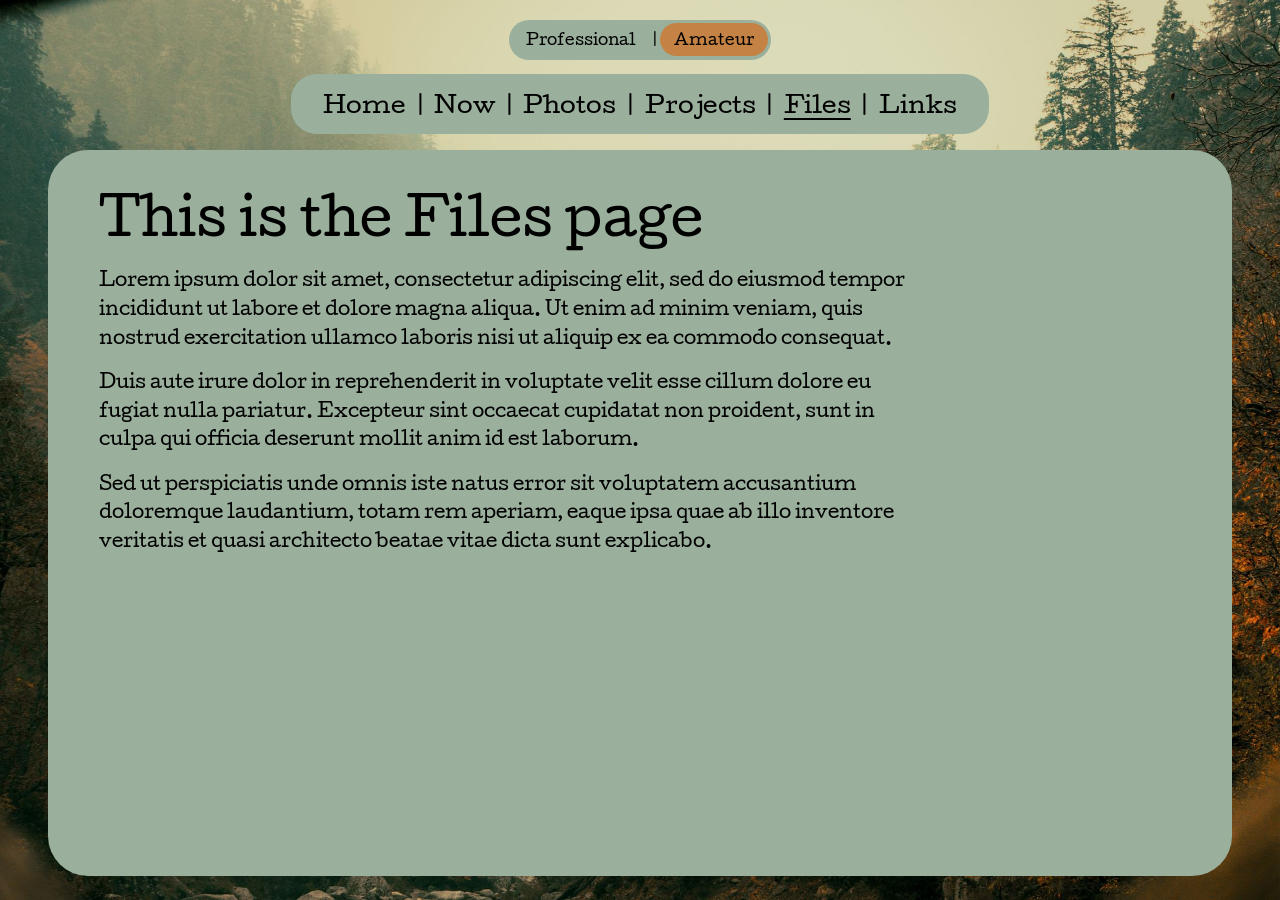
==== files/index.html @ 064e6f07 "Add files via upload" ====
<!doctype html>
<html lang="en">
<head>
  <meta charset="utf-8">
  <meta name="viewport" content="width=device-width, initial-scale=1">
  <title>Files | Zach</title>
  <meta name="description" content="Files: Zach&#x27;s amateur pages.">
  <meta name="robots" content="noindex">
  <meta name="theme-color" content="#9ab09d">
  <link rel="icon" href="/favicon.svg" type="image/svg+xml">
  <link rel="icon" href="/favicon-32.png" type="image/png" sizes="32x32">
  <link rel="apple-touch-icon" href="/apple-touch-icon.png">
  <script>document.documentElement.classList.add("js");</script>
  <link rel="preload" href="/fonts/cutive.woff2" as="font" type="font/woff2" crossorigin>
  <link rel="stylesheet" href="/style.css">
  <script src="/menu.js" defer></script>
</head>
<body>
  <a class="skip" href="#main">Skip to content</a>
  <picture>
    <source media="(max-width: 700px)" srcset="/forest-mobile.webp" type="image/webp">
    <source media="(max-width: 700px)" srcset="/forest-mobile.jpg" type="image/jpeg">
    <img class="bg" src="/forest.jpg" alt="" width="2400" height="1600">
  </picture>

  <div class="page">
    <header class="top">
      <button class="menu-btn" type="button" aria-expanded="false" aria-controls="menu" aria-label="Open menu">
      <svg class="icon-open" viewBox="0 0 24 24" fill="none" stroke="currentColor" stroke-width="2.4" stroke-linecap="round" aria-hidden="true" focusable="false"><path d="M4 6.5h16M4 12h16M4 17.5h16"/></svg>
      <svg class="icon-close" viewBox="0 0 24 24" fill="none" stroke="currentColor" stroke-width="2.4" stroke-linecap="round" aria-hidden="true" focusable="false"><path d="M6 6l12 12M18 6L6 18"/></svg>
      </button>
      <div class="menu" id="menu">
        <nav class="side-switch pill" aria-label="Site sections">
          <a href="/resume/">Professional</a><span class="sep" aria-hidden="true">|</span><a href="/now/" aria-current="true">Amateur</a>
        </nav>
        <nav class="pages pill" aria-label="Pages">
          <ul>
            <li><a href="/">Home</a></li>
            <li><a href="/now/">Now</a></li>
            <li><a href="/photos/">Photos</a></li>
            <li><a href="/projects/">Projects</a></li>
            <li><a href="/files/" aria-current="page">Files</a></li>
            <li><a href="/links/">Links</a></li>
          </ul>
        </nav>
      </div>
    </header>

    <div class="sheet">
      <main class="panel" id="main">
      <h1>This is the Files page</h1>
      <p>Lorem ipsum dolor sit amet, consectetur adipiscing elit, sed do eiusmod tempor incididunt ut labore et dolore magna aliqua. Ut enim ad minim veniam, quis nostrud exercitation ullamco laboris nisi ut aliquip ex ea commodo consequat.</p>
      <p>Duis aute irure dolor in reprehenderit in voluptate velit esse cillum dolore eu fugiat nulla pariatur. Excepteur sint occaecat cupidatat non proident, sunt in culpa qui officia deserunt mollit anim id est laborum.</p>
      <p>Sed ut perspiciatis unde omnis iste natus error sit voluptatem accusantium doloremque laudantium, totam rem aperiam, eaque ipsa quae ab illo inventore veritatis et quasi architecto beatae vitae dicta sunt explicabo.</p>
      </main>
    </div>
  </div>
</body>
</html>
---- style.css ----
/* ==========================================================================
   zjk.fyi — shared styles
   Desktop is the default. Everything inside the "max-width: 700px" block at the
   bottom is the phone layout.
   ========================================================================== */

@font-face {
  font-family: "Cutive";
  src: url("fonts/cutive.woff2") format("woff2");
  font-weight: 400;
  font-style: normal;
  font-display: swap;
}

:root {
  --sage: #9ab09d;
  --ink: #000;
  --accent: #c48244;   /* highlight for the side you're on */
  --strip: 48px;       /* phone: width of the photo strip that holds the menu square */
  --radius: 2.5rem;
}

*,
*::before,
*::after {
  box-sizing: border-box;
}

html {
  -webkit-text-size-adjust: 100%;
}

body {
  margin: 0;
  background: #4a5a45; /* shows for a moment while the photo loads */
  color: var(--ink);
  font-family: "Cutive", "American Typewriter", "Courier New", serif;
  font-size: 1.15rem;
  line-height: 1.55;
}

a {
  color: inherit;
}

a:focus-visible,
button:focus-visible {
  outline: 3px solid var(--ink);
  outline-offset: 2px;
  box-shadow: 0 0 0 2px var(--sage);
}

/* Full-screen photo behind everything */
.bg {
  position: fixed;
  inset: 0;
  z-index: -1;
  width: 100%;
  height: 100%;
  object-fit: cover;
  object-position: center;
}

.skip {
  position: absolute;
  left: 0.75rem;
  top: -4rem;
  z-index: 50;
  padding: 0.5rem 0.9rem;
  background: var(--sage);
  border-radius: 999px;
}

.skip:focus {
  top: 0.75rem;
}

.visually-hidden {
  position: absolute;
  width: 1px;
  height: 1px;
  margin: -1px;
  padding: 0;
  overflow: hidden;
  clip: rect(0 0 0 0);
  white-space: nowrap;
  border: 0;
}

.pill {
  background: var(--sage);
  border-radius: 999px;
}

/* ==========================================================================
   Home page
   ========================================================================== */

.home {
  position: relative;
  min-height: 100vh;
  min-height: 100dvh;
  display: flex;
  flex-direction: column;
  align-items: center;
  justify-content: center;
  gap: 1rem;
  padding: 5.5rem 1.25rem 2.5rem;
}

.card {
  display: block;
  width: min(100%, 33rem);
  padding: 1.5rem 1.5rem 1.6rem;
  background: var(--sage);
  border-radius: 2.25rem;
  text-align: center;
  text-decoration: none;
}

.card h2 {
  margin: 0 0 1.1rem;
  font-size: clamp(1.5rem, 5.4vw, 2rem);
  font-weight: 400;
  line-height: 1.2;
}

.card p {
  margin: 0 0 0.9rem;
  font-size: clamp(1rem, 3.9vw, 1.2rem);
}

.card p:last-child {
  margin-bottom: 0;
}

.card:hover h2,
.card:focus-visible h2 {
  text-decoration: underline;
  text-underline-offset: 0.2em;
}

.contact {
  margin-top: 1.25rem;
  padding: 0.6rem 1.4rem;
  text-align: center;
  font-size: clamp(0.95rem, 3.6vw, 1.15rem);
}

/* Instagram + LinkedIn, top right of the home page */
.social {
  position: absolute;
  top: 1rem;
  right: 1.25rem;
  display: flex;
  align-items: center;
  gap: 0.25rem;
}

.social a {
  display: flex;
  align-items: center;
  justify-content: center;
  padding: 0.4rem;
  border-radius: 0.9rem;
}

.social a:hover {
  opacity: 0.6;
}

.social svg,
.social img {
  display: block;
  height: 2.75rem;
}

.social svg {
  width: 2.75rem;
}

.social img {
  width: auto;
}

/* ==========================================================================
   Inner pages — desktop
   ========================================================================== */

.page {
  position: relative;
  min-height: 100vh;
  min-height: 100dvh;
  padding: 1.25rem 1.25rem 1.5rem;
  display: flex;
  flex-direction: column;
  align-items: center;
  gap: 1rem;
}

.top {
  display: flex;
  flex-direction: column;
  align-items: center;
}

.menu {
  display: flex;
  flex-direction: column;
  align-items: center;
  gap: 0.9rem;
}

/* Professional | Amateur */
.side-switch {
  display: flex;
  align-items: center;
  gap: 0.1rem;
  padding: 0.2rem;
  font-size: 0.95rem;
}

.side-switch a {
  display: inline-block;
  padding: 0.3rem 0.85rem;
  border-radius: 999px;
  text-decoration: none;
}

.side-switch a:hover {
  text-decoration: underline;
}

.side-switch a[aria-current="true"] {
  background: var(--accent);
}

.side-switch .sep {
  padding: 0 0.05rem;
}

/* Home | Now | Photos ... */
.pages {
  border-radius: 1.6rem;
}

.pages ul {
  display: flex;
  flex-wrap: wrap;
  justify-content: center;
  margin: 0;
  padding: 0.65rem 1.4rem;
  list-style: none;
  font-size: clamp(1rem, 1.8vw, 1.5rem);
}

.pages li + li::before {
  content: "|";
  content: "|" / "";
}

.pages a {
  display: inline-block;
  padding: 0.1rem 0.6rem;
  text-decoration: none;
}

.pages a:hover {
  text-decoration: underline;
  text-decoration-thickness: 1px;
  text-underline-offset: 0.2em;
}

.pages a[aria-current="page"] {
  text-decoration: underline;
  text-decoration-thickness: 2px;
  text-underline-offset: 0.2em;
}

.sheet {
  flex: 1;
  width: 100%;
  max-width: 74rem;
  display: flex;
  flex-direction: column;
  gap: 1rem;
}

.panel {
  flex: 1;
  padding: 2.25rem clamp(1.5rem, 4vw, 3.5rem) 3rem;
  background: var(--sage);
  border-radius: var(--radius);
}

.panel h1 {
  margin: 0 0 1.25rem;
  font-size: clamp(2rem, 4.2vw, 3.2rem);
  font-weight: 400;
  line-height: 1.15;
}

.panel p {
  max-width: 62ch;
  margin: 0 0 1rem;
}

/* "Visit my amateur site..." — professional pages only */
.cross-wrap {
  display: flex;
  justify-content: center;
}

.cross {
  display: inline-flex;
  align-items: center;
  gap: 0.55rem;
  padding: 0.55rem 1.25rem;
  text-align: center;
  text-decoration: none;
}

.cross:hover {
  text-decoration: underline;
  text-underline-offset: 0.2em;
}

.cross svg {
  flex: none;
  width: 1.1em;
  height: 1.1em;
}

/* The phone menu button only exists on phones */
.menu-btn {
  display: none;
}

/* ==========================================================================
   Phones
   The sage panel runs from the left edge to a narrow photo strip on the right.
   The menu square lives in that strip, so it never covers any content.
   ========================================================================== */

@media (max-width: 700px) {
  .page {
    display: block;
    padding: 0;
  }

  .top {
    display: block;
  }

  .sheet {
    min-height: 100vh;
    min-height: 100dvh;
    width: auto;
    max-width: none;
    margin-right: var(--strip);
    gap: 0;
    background: var(--sage);
  }

  .panel {
    padding: 1.5rem 1.1rem 2rem;
    background: none;
    border-radius: 0;
  }

  .panel h1 {
    font-size: clamp(1.7rem, 8vw, 2.2rem);
  }

  .cross-wrap {
    display: block;
    padding: 0 1.1rem 1.75rem;
  }

  .cross {
    display: flex;
    justify-content: center;
    padding: 1rem 0 0;
    background: none;
    border-top: 1px solid rgba(0, 0, 0, 0.25);
    border-radius: 0;
  }

  /* --- menu square (top right, fixed) --- */
  .js .menu-btn {
    position: fixed;
    top: 0.5rem;
    right: 4px;
    z-index: 40;
    display: flex;
    align-items: center;
    justify-content: center;
    width: 40px;
    height: 40px;
    padding: 0;
    color: var(--ink);
    background: var(--sage);
    border: 1px solid rgba(0, 0, 0, 0.35);
    border-radius: 10px;
    box-shadow: 0 1px 4px rgba(0, 0, 0, 0.35);
    cursor: pointer;
  }

  .menu-btn svg {
    width: 24px;
    height: 24px;
  }

  .menu-btn .icon-close {
    display: none;
  }

  .menu-btn[aria-expanded="true"] .icon-open {
    display: none;
  }

  .menu-btn[aria-expanded="true"] .icon-close {
    display: block;
  }

  /* --- the menu itself --- */
  .menu {
    position: fixed;
    top: 0;
    bottom: 0;
    left: 0;
    right: var(--strip);
    z-index: 30;
    display: none;
    gap: 2.4rem;
    padding: 1.5rem 1rem 2rem;
    overflow-y: auto;
    background: var(--sage);
  }

  .js.menu-open .menu {
    display: flex;
  }

  .js.menu-open {
    overflow: hidden;
  }

  /* No JavaScript: show the menu as a plain block at the top of the page */
  html:not(.js) .menu {
    position: static;
    display: flex;
    margin-right: var(--strip);
    padding: 1rem;
  }

  .menu .side-switch {
    background: none;
    border: 1px solid rgba(0, 0, 0, 0.45);
  }

  .menu .pages {
    width: 100%;
    background: none;
    border-radius: 0;
  }

  .menu .pages ul {
    flex-direction: column;
    flex-wrap: nowrap;
    padding: 0;
    font-size: 1.35rem;
  }

  .menu .pages li + li::before {
    content: none;
  }

  .menu .pages a {
    display: block;
    padding: 0.85rem 0.5rem;
    text-align: center;
  }
}
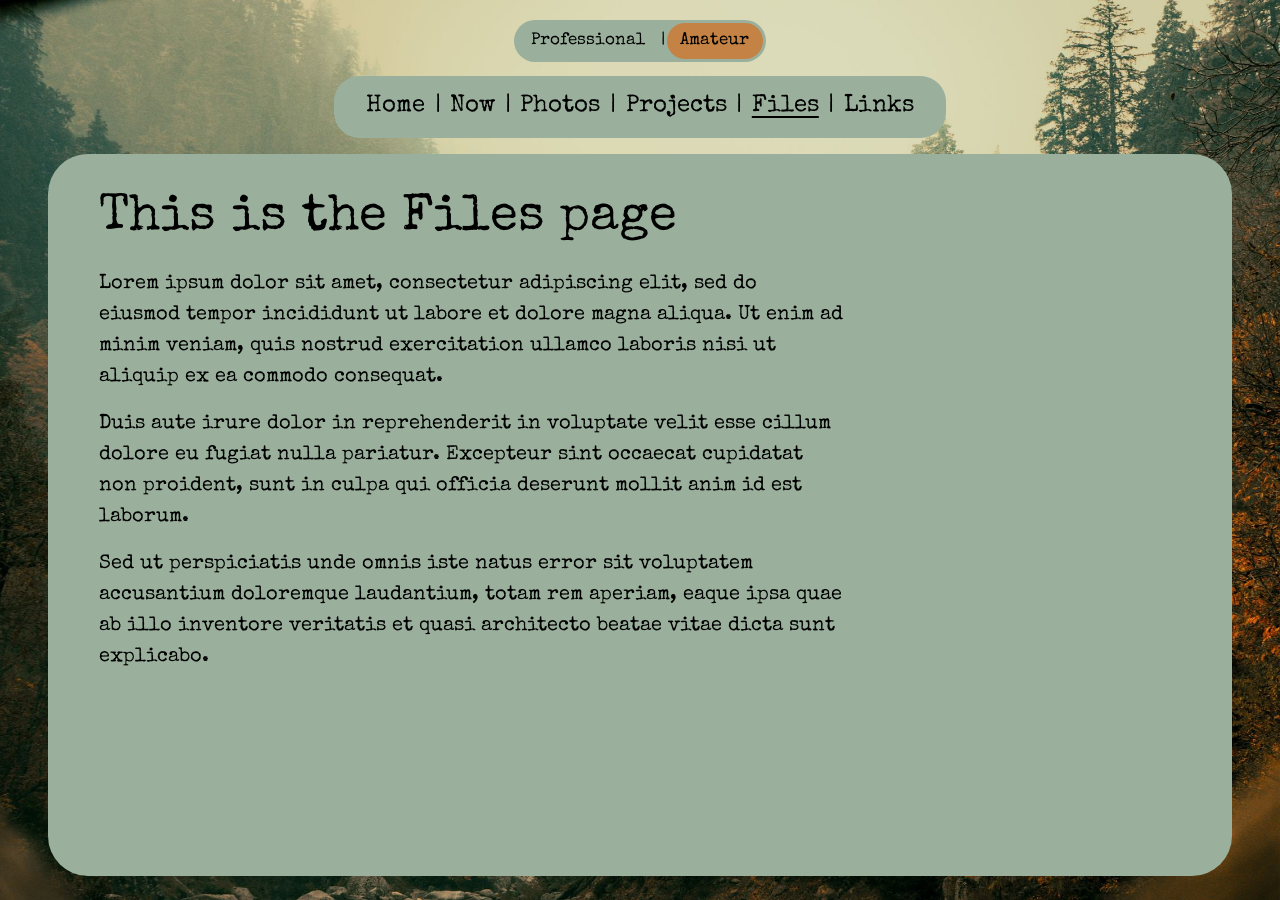
==== commit bc8c4cdf: "Add files via upload" ====
--- a/files/index.html
+++ b/files/index.html
@@ -11,7 +11,7 @@
   <link rel="icon" href="/favicon-32.png" type="image/png" sizes="32x32">
   <link rel="apple-touch-icon" href="/apple-touch-icon.png">
   <script>document.documentElement.classList.add("js");</script>
-  <link rel="preload" href="/fonts/cutive.woff2" as="font" type="font/woff2" crossorigin>
+  <link rel="preload" href="/fonts/specialelite.woff2" as="font" type="font/woff2" crossorigin>
   <link rel="stylesheet" href="/style.css">
   <script src="/menu.js" defer></script>
 </head>
--- a/style.css
+++ b/style.css
@@ -5,8 +5,8 @@
    ========================================================================== */
 
 @font-face {
-  font-family: "Cutive";
-  src: url("fonts/cutive.woff2") format("woff2");
+  font-family: "Special Elite";
+  src: url("fonts/specialelite.woff2") format("woff2");
   font-weight: 400;
   font-style: normal;
   font-display: swap;
@@ -34,8 +34,8 @@
   margin: 0;
   background: #4a5a45; /* shows for a moment while the photo loads */
   color: var(--ink);
-  font-family: "Cutive", "American Typewriter", "Courier New", serif;
-  font-size: 1.15rem;
+  font-family: "Special Elite", "American Typewriter", "Courier New", monospace;
+  font-size: 1.25rem;
   line-height: 1.55;
 }
 
@@ -127,11 +127,15 @@
 
 .card p {
   margin: 0 0 0.9rem;
-  font-size: clamp(1rem, 3.9vw, 1.2rem);
+  font-size: clamp(1.05rem, 4.2vw, 1.3rem);
 }
 
 .card p:last-child {
   margin-bottom: 0;
+}
+
+.card {
+  transition: transform 0.18s ease, box-shadow 0.18s ease, background-color 0.18s ease;
 }
 
 .card:hover h2,
@@ -140,11 +144,61 @@
   text-underline-offset: 0.2em;
 }
 
+/* Desktop: the whole card lifts, brightens and gets a shadow */
+@media (hover: hover) and (pointer: fine) {
+  .card:hover,
+  .card:focus-visible {
+    background: #a9bfac;
+    box-shadow: 0 16px 30px rgba(0, 0, 0, 0.4);
+    transform: translateY(-6px);
+  }
+}
+
+/* "Enter" button graphic: shown on touch screens and phones, where there is no hover.
+   It is decoration only; the whole card is the link. */
+.enter {
+  display: none;
+  align-items: center;
+  gap: 0.5rem;
+  margin-top: 1.1rem;
+  padding: 0.55rem 1.4rem;
+  background: var(--accent);
+  border-radius: 999px;
+  font-size: 1.15rem;
+  line-height: 1.2;
+}
+
+.enter svg {
+  width: 1.1em;
+  height: 1.1em;
+}
+
+@media (hover: none), (max-width: 700px) {
+  .enter {
+    display: inline-flex;
+  }
+
+  .card:active {
+    transform: scale(0.985);
+  }
+}
+
+@media (prefers-reduced-motion: reduce) {
+  .card {
+    transition: none;
+  }
+
+  .card:hover,
+  .card:focus-visible {
+    transform: none;
+  }
+}
+
 .contact {
   margin-top: 1.25rem;
   padding: 0.6rem 1.4rem;
   text-align: center;
-  font-size: clamp(0.95rem, 3.6vw, 1.15rem);
+  font-size: clamp(1rem, 3.9vw, 1.25rem);
 }
 
 /* Instagram + LinkedIn, top right of the home page */
@@ -217,7 +271,7 @@
   align-items: center;
   gap: 0.1rem;
   padding: 0.2rem;
-  font-size: 0.95rem;
+  font-size: 1.05rem;
 }
 
 .side-switch a {
@@ -251,7 +305,7 @@
   margin: 0;
   padding: 0.65rem 1.4rem;
   list-style: none;
-  font-size: clamp(1rem, 1.8vw, 1.5rem);
+  font-size: clamp(1.05rem, 1.9vw, 1.6rem);
 }
 
 .pages li + li::before {
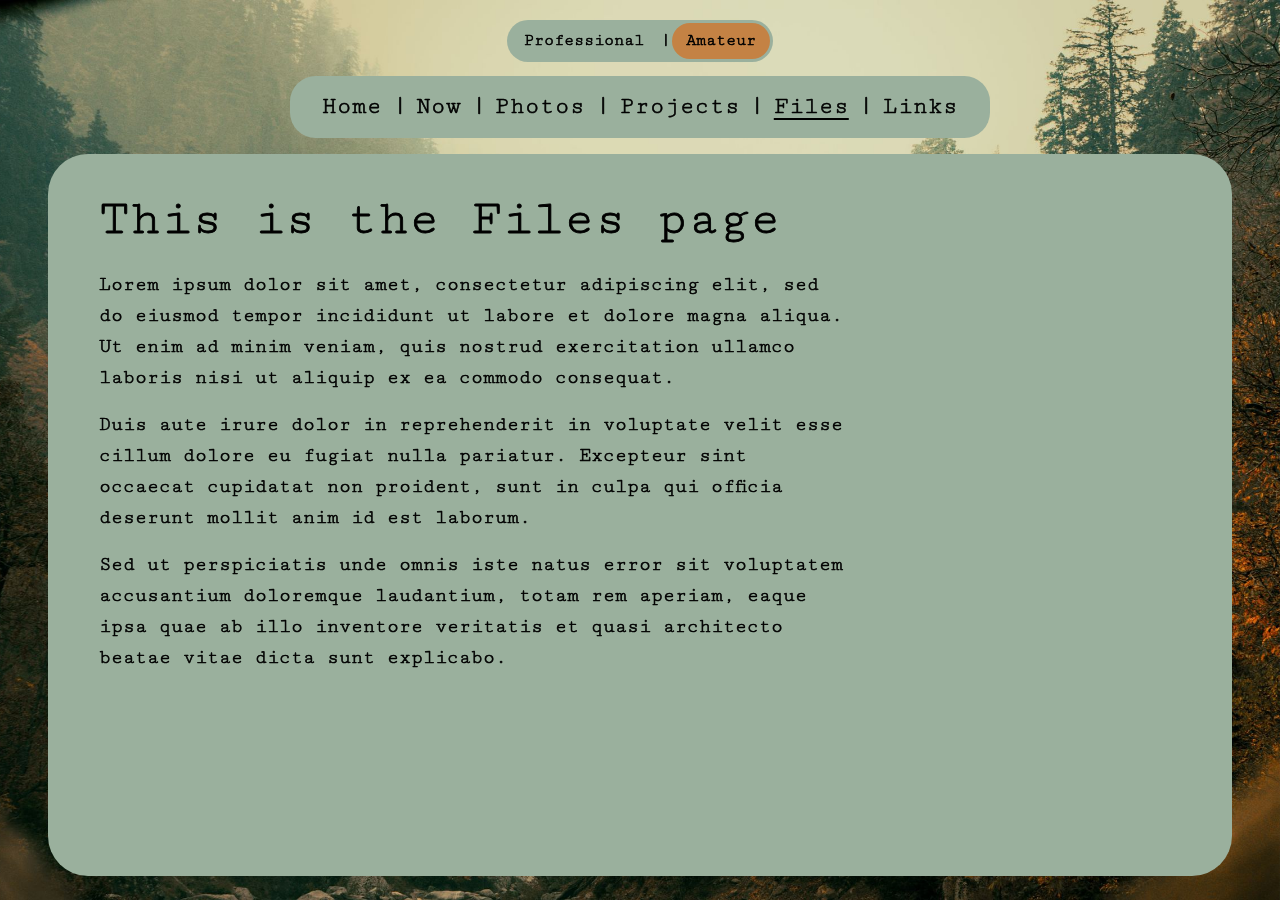
==== commit c58030c2: "Add files via upload" ====
--- a/files/index.html
+++ b/files/index.html
@@ -11,9 +11,9 @@
   <link rel="icon" href="/favicon-32.png" type="image/png" sizes="32x32">
   <link rel="apple-touch-icon" href="/apple-touch-icon.png">
   <script>document.documentElement.classList.add("js");</script>
-  <link rel="preload" href="/fonts/specialelite.woff2" as="font" type="font/woff2" crossorigin>
-  <link rel="stylesheet" href="/style.css">
-  <script src="/menu.js" defer></script>
+  <link rel="preload" href="/fonts/cutivemono.woff2" as="font" type="font/woff2" crossorigin>
+  <link rel="stylesheet" href="/style.css?v=4">
+  <script src="/menu.js?v=4" defer></script>
 </head>
 <body>
   <a class="skip" href="#main">Skip to content</a>
@@ -29,11 +29,19 @@
       <svg class="icon-open" viewBox="0 0 24 24" fill="none" stroke="currentColor" stroke-width="2.4" stroke-linecap="round" aria-hidden="true" focusable="false"><path d="M4 6.5h16M4 12h16M4 17.5h16"/></svg>
       <svg class="icon-close" viewBox="0 0 24 24" fill="none" stroke="currentColor" stroke-width="2.4" stroke-linecap="round" aria-hidden="true" focusable="false"><path d="M6 6l12 12M18 6L6 18"/></svg>
       </button>
-      <div class="menu" id="menu">
+      <div class="menu" id="menu" data-view="am" data-page-side="am">
         <nav class="side-switch pill" aria-label="Site sections">
-          <a href="/resume/">Professional</a><span class="sep" aria-hidden="true">|</span><a href="/now/" aria-current="true">Amateur</a>
+          <a href="/resume/" data-side="pro">Professional</a><span class="sep" aria-hidden="true">|</span><a href="/now/" data-side="am" aria-current="true">Amateur</a>
         </nav>
-        <nav class="pages pill" aria-label="Pages">
+        <nav class="pages pill" data-side="pro" aria-label="Professional pages">
+          <ul>
+            <li><a href="/">Home</a></li>
+            <li><a href="/resume/">Resume/Work History</a></li>
+            <li><a href="/seeking/">Types of Work I seek</a></li>
+            <li><a href="/help/">How I Can Help You</a></li>
+          </ul>
+        </nav>
+        <nav class="pages pill" data-side="am" aria-label="Amateur pages">
           <ul>
             <li><a href="/">Home</a></li>
             <li><a href="/now/">Now</a></li>
--- a/style.css
+++ b/style.css
@@ -5,8 +5,8 @@
    ========================================================================== */
 
 @font-face {
-  font-family: "Special Elite";
-  src: url("fonts/specialelite.woff2") format("woff2");
+  font-family: "Cutive Mono";
+  src: url("fonts/cutivemono.woff2") format("woff2");
   font-weight: 400;
   font-style: normal;
   font-display: swap;
@@ -34,9 +34,16 @@
   margin: 0;
   background: #4a5a45; /* shows for a moment while the photo loads */
   color: var(--ink);
-  font-family: "Special Elite", "American Typewriter", "Courier New", monospace;
+  font-family: "Cutive Mono", "American Typewriter", "Courier New", monospace;
+  /* Cutive Mono has only one weight; a thin outline gives it more body */
+  -webkit-text-stroke: 0.6px currentColor;
   font-size: 1.25rem;
   line-height: 1.55;
+}
+
+h1,
+h2 {
+  -webkit-text-stroke: 0.8px currentColor;
 }
 
 a {
@@ -291,6 +298,12 @@
 
 .side-switch .sep {
   padding: 0 0.05rem;
+}
+
+/* Only the list for the side being viewed is shown (menu.js switches it on phones) */
+.menu[data-view="pro"] .pages[data-side="am"],
+.menu[data-view="am"] .pages[data-side="pro"] {
+  display: none;
 }
 
 /* Home | Now | Photos ... */
